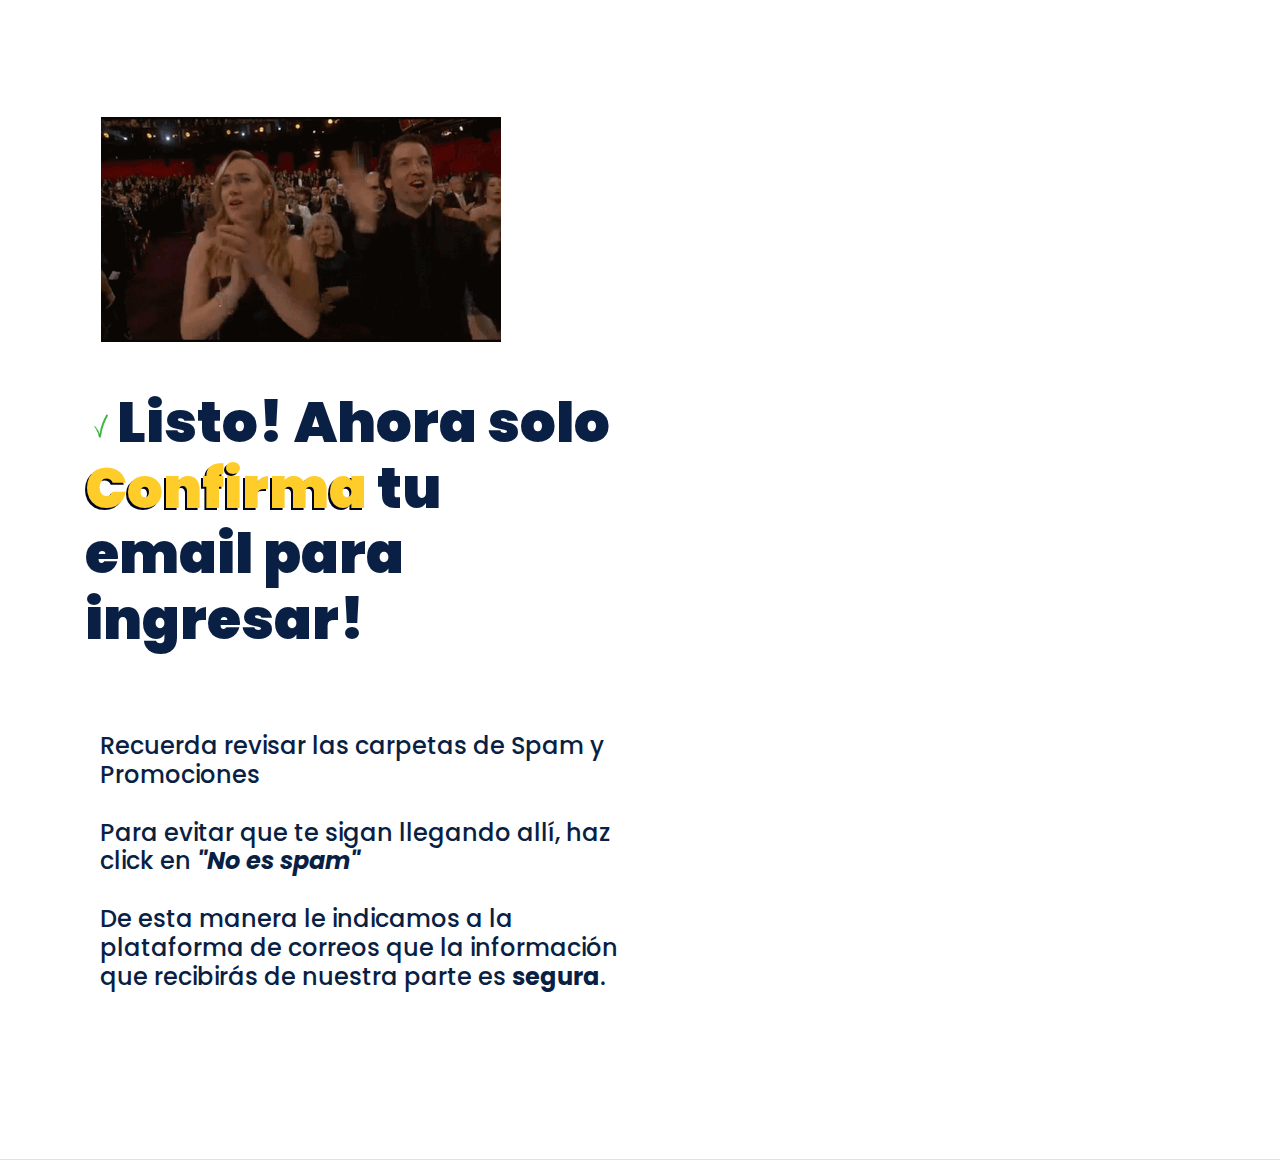
==== thanks.html @ 0fc6c499 "Add files via upload" ====
<!doctype html>
<html lang="en">

<head>
  <!-- Required meta tags -->
  <meta charset="utf-8">
  <meta name="viewport" content="width=device-width, initial-scale=1, shrink-to-fit=no">
  <meta http-equiv="X-UA-Compatible" content="IE=edge">  
    <title>Listo! Confirma tu email</title>
    <meta name="author" content="Misión Digital Agencia de Marketing y Negocios Digitales - Giovanny Moreno" />
    
    
    <link rel="icon" href="./assets/imgs/laptop.png" type="image/png" />

  <link rel="stylesheet" href="https://cdnjs.cloudflare.com/ajax/libs/animate.css/3.7.2/animate.min.css">
  <!-- font awesome 5 free -->
  <link rel="stylesheet" href="https://cdnjs.cloudflare.com/ajax/libs/font-awesome/5.13.0/css/all.min.css">
  <!-- Bootstrap CSS -->
  <link rel="stylesheet" href="https://stackpath.bootstrapcdn.com/bootstrap/4.4.1/css/bootstrap.min.css">

  <!-- Poppins font from Google -->
  <link href="https://fonts.googleapis.com/css2?family=Poppins:wght@300;400;600;700&display=swap" rel="stylesheet">

  <link rel="stylesheet" href="assets/app.css">


</head>

<body>

    
  <!--Hero ====================================== -->
  <body class="hero container-fluid border-bottom">
    
    
    <div class="hero__content container mx-auto">
      <img style="max-width: 400px; " class="align-items-center mb-5 ml-3" src="./assets/imgs/bravo.gif" alt="">
      <div class="row px-0 mx-0 align-items-center">
        <div class="col-lg-6 px-0">
          <h1 class="hero__title mb-3">
            <img style="width:2rem" src="./assets/imgs/check.gif" alt="">Listo! Ahora solo <span class="highlight">Confirma</span> tu email para ingresar!
          </h1>
          
          
          <span><h4 class="hero__content container mx-auto">
            
            Recuerda revisar las carpetas de Spam y Promociones<br><br>
            Para evitar que te sigan llegando allí, haz click en <b><i>"No es spam"</i></b><br><br>
            De esta manera le indicamos a la plataforma de correos que la información que recibirás
            de nuestra parte es <b>segura</b>.
          </h4></span>
            
        </div>
        
      </div>
    </div>
  

  <!-- =================================== -->

  <script src="assets/app.js"></script>

  <!-- jQuery first, then Popper.js, then Bootstrap JS -->
  <script src="https://code.jquery.com/jquery-3.4.1.slim.min.js"
    integrity="sha384-J6qa4849blE2+poT4WnyKhv5vZF5SrPo0iEjwBvKU7imGFAV0wwj1yYfoRSJoZ+n"
    crossorigin="anonymous"></script>
  <script src="https://cdn.jsdelivr.net/npm/popper.js@1.16.0/dist/umd/popper.min.js"
    integrity="sha384-Q6E9RHvbIyZFJoft+2mJbHaEWldlvI9IOYy5n3zV9zzTtmI3UksdQRVvoxMfooAo"
    crossorigin="anonymous"></script>
  <script src="https://stackpath.bootstrapcdn.com/bootstrap/4.4.1/js/bootstrap.min.js"
    integrity="sha384-wfSDF2E50Y2D1uUdj0O3uMBJnjuUD4Ih7YwaYd1iqfktj0Uod8GCExl3Og8ifwB6"
    crossorigin="anonymous"></script>
    <script src="//code.tidio.co/46aoebdii5nmxzwz2shruameupqepiqj.js" async></script>

</body>

</html>
---- assets/app.css ----
:root {
  --primary: #FFCD29;
  --secondary: #00041E;
  --primary-invert: #fff;
  --secondary-invert: #fff;

   /* DEFAULT COLOR OF ALERT TEXT */
   --alert-text-primary: #fff;
   
  /* DEFAULT COLOR OF TEXTS */
  --text-primary: #0a1f44;
  
  /* FOR BUTTONS & INPUTS */
  --elements-roundness: 10rem;

  --space-between-blocks: 5.3rem;
  /* for mobiles */
  --space-between-blocks-small-screens: 3rem;
}

body {
  font-family: 'Poppins', sans-serif;
  color: var(--alert-text-primary);
}

.space-between-blocks {
  padding-top: var(--space-between-blocks-small-screens);
  padding-bottom: var(--space-between-blocks-small-screens);
}

@media(min-width: 992px) {
  .space-between-blocks {
    padding-top: var(--space-between-blocks);
    padding-bottom: var(--space-between-blocks);
  }
}

/* ----------------- BUTTONS ------------------- */

button {
  color: inherit;
  padding: 0;
  background: none;
  border: none;
}

button:focus {
  outline: none;
  box-shadow: none;
}

.btn {
  font-size: .87rem;
  padding: .8rem 1.6rem;
  border-radius: var(--elements-roundness);
  transition: .2s all;
}

@media(min-width: 992px) {
  .btn {
    padding: .8rem 2rem;
  }
}

.btn,
.btn:hover,
.btn:focus {
  border: none;
  box-shadow: none;
  outline: none;
}

.btn:hover,
.btn:focus {
  transform: scale(1.05);
}

.btn-primary,
.btn-primary:hover,
.btn-primary:focus {
  background: var(--primary);
  color: var(--primary-invert);
}

.btn-secondary,
.btn-secondary:hover,
.btn-secondary:focus {
  background: var(--secondary);
  color: var(--secondary-invert);
  
}


.btn-sm {
  padding: .8rem;
}

/* ============================================== */

.offer-alert {
  position: fixed;
  top: 0;
  left: 0;
  right: 0;
  width: 100%;
  text-align: center;
  padding: 1rem 0;
  background-color: #0a1f44;
  font-size: .9rem;
  cursor: pointer;
  z-index: 1;
}

.offer-alert2 {

  top: 0;
  left: 0;
  right: 0;
  width: 100%;
  text-align: center;
  padding: 1rem 0;
  background-color: #0a1f44;
  font-size: .9rem;
  cursor: pointer;
  z-index: 1;
}

.offer-alert__container {
  display: flex;
  flex-direction: column;
  align-items: center;
  justify-content: center;
}

@media(min-width: 992px) {
  .offer-alert__container {
    display: block;
  }
}

.offer-alert__btn {
  color: var(--primary-invert);
  background-color: var(--primary);
  padding: .5rem .8rem;
  margin-top: .5rem;
  border-radius: 5px;
  transition: .2s all;
  
}

@media(min-width: 922px) {
  .offer-alert__btn {
    margin: 0 .5rem;
  }
}

.offer-alert__btn:hover,
.offer-alert__btn:focus {
  background-color: var(--primary);
  color: var(--primary-invert);
  text-decoration: none;
  transform: scale(1.1);
}

/* ============================================== */

.hero {
  --hero-nav-height: 100px;
  --block-background: white;
  --block-text-color: var(--text-primary);
  background: var(--block-background);
  color: var(--block-text-color);
  position: relative;
  display: flex;
  flex-direction: column;
  margin-top: 98px;
  
  
  
}

@media(min-width: 992px) {
  .hero {
    margin-top: 53px;
  }
}

.hero-nav {
  margin: 0 -1rem;
  width: 100%;
  height: var(--hero-nav-height);
  display: flex;
  align-items: center;
}

.hero-nav__item {
  text-align: center;
  font-size: 1.1rem;
}

@media(min-width: 992px) {
  .hero-nav__item {
    margin: 0 1rem;
  }
}

@media(min-width: 992px) {
  .nav--lg-side {
    flex-direction: row-reverse;
  }
}

.hero-nav__logo {
  height: 100px;
  margin-left: -30px;
}

.hero-nav__link {
  color: inherit;
  opacity: .9;
}

.hero-nav__link:hover,
.hero-nav__link:focus {
  color: var(--primary);
  text-decoration: none;
  opacity: 1;
}

.hero__row {
  height: 100%;
}

.hero_empty-column {
  height: 100%;
}

.hero__image-column {
  height: 100%;
  background-position: center;
  background-size: cover;
}

.hero__content {
  text-align: initial;
  padding-top: 2rem;
  padding-bottom: 3rem;
}

@media(min-width:992px) {
  .hero__content {
    padding-top: 4rem;
    padding-bottom: 5rem;
  }
}

.hero__title {
  font-size: 1.8rem;
  font-weight: 900;
}

.hero__paragraph {
  font-size: .9rem;
  font-weight: 400;
  line-height: 1.7;
  opacity: .9;
}

@media (min-width: 576px) {
  .hero__title {
    font-size: 2.5rem;
    line-height: 1.17;
  }
  
  .hero__paragraph {
    width: 80%;
  }
}

@media (min-width: 768px) {
  .hero__title {
    font-size: 3rem;
  }
}

@media(min-width: 992px) {
  .hero__title {
    width: 95%;
    font-size: 3rem;
    line-height: 1.17;
  }

  .hero__paragraph {
    font-size: 1rem;
    width: 70%;
  }
}

@media(min-width: 1200px) {
  .hero__title {
    font-size: 3.5rem;
    line-height: 1.17;
  }
}

.cta-p {
  text-align: center;
  font-size: .75rem;
  opacity: .9;
}

@media(min-width: 992px) {
  .cta-p {
    text-align: initial;
  }
}

.hero__btns-container {
  display: inline-flex;
  flex-direction: column;
  align-items: center;
  width: auto;
  margin: auto;
}

.hero__btn {
  display: inline-block;
  width: 100%;
}

@media(min-width: 992px) {
  .hero__btns-container {
    width: auto;
    flex-direction: row;
   
  }

  .hero__btn {
    width: auto;
  }
}

.highlight {
  color: var(--primary);
  text-shadow: -2PX 2PX 0 #00041E;}

/* ----------------------------- */

.ft-menu {
  position: fixed;
  left: 0;
  right: 0;
  top: 0;
  bottom: 0;
  z-index: 2000;
  -webkit-animation-name: fadeOut;
  animation-name: fadeOut;
  -webkit-animation-duration: .5s;
  animation-duration: .5s;
  -webkit-animation-fill-mode: both;
  animation-fill-mode: both;
}

@media (print),
(prefers-reduced-motion: reduce) {
  .ft-menu {
    -webkit-animation-duration: 1ms !important;
    animation-duration: 1ms !important;
    -webkit-transition-duration: 1ms !important;
    transition-duration: 1ms !important;
    -webkit-animation-iteration-count: 1 !important;
    animation-iteration-count: 1 !important;
  }
}

.ft-menu .hero-nav__item {
  width: 100%;
  margin-top: .75rem;
  margin-bottom: .75rem;
}

@media(min-width: 992px) {
  .ft-menu .hero-nav__item {
    width: auto;
    margin-top: 0;
    margin-bottom: 0;
  }
}

.ft-menu--js-show {
  -webkit-animation-name: fadeIn;
  animation-name: fadeIn;
  -webkit-animation-duration: .5s;
  animation-duration: .5s;
}

.ft-menu::before {
  content: '';
  display: block;
  position: absolute;
  left: 0;
  right: 0;
  bottom: 0;
  top: 0;
  background: var(--primary);
  opacity: .9;
  z-index: -1;
}

@media(min-width: 992px) {
  .ft-menu {
    -webkit-animation-name: none;
    animation-name: none;
    position: static;
    z-index: auto;
  }

  .ft-menu::before {
    content: none;
  }
}

.ft-menu__slider {
  width: 80%;
  height: 100%;
  background: var(--block-background);
  overflow: hidden;
  transform: translateX(-100%);
  transition: .5s transform;
}

@media(min-width: 992px) {
  .ft-menu__slider {
    width: auto;
    height: auto;
    background: none;
    transform: none;
    display: flex;
    align-items: center;
  }
}

.ft-menu--js-show .ft-menu__slider {
  transform: translateX(0%);
}

.ft-menu__close-btn {
  color: var(--primary-invert);
  position: absolute;
  right: 0;
  top: 0;
  font-size: 2rem;
  margin: 1rem;
  transform: translateX(100%);
  transition: .5s transform;
}

@media(min-width: 992px) {
  .ft-menu__close-btn {
    display: none;
  }
}

.ft-menu--js-show .ft-menu__close-btn {
  transform: translateX(0%);
}

.ft-menu__close-btn:hover,
.ft-menu__close-btn:focus {
  color: var(--primary-invert);
}

.pattern {
  position: absolute;
  height: 47%;
  width: 17%;
  opacity: .5;
}

.pattern--primary {
  color: var(--primary);
}

.pattern--left-bottom {
  bottom: 0;
  left: 0;
}

.pattern--right {
  top: 0;
  right: 0;
  bottom: 0;
  margin: auto;
}

/* ------------------------------- */

/* Fade in */

@-webkit-keyframes fadeIn {
  from {
    visibility: hidden;
    opacity: 0;
  }

  to {
    visibility: visible;
    opacity: 1;
  }
}

@keyframes fadeIn {
  from {
    visibility: hidden;
    opacity: 0;
  }

  to {
    visibility: visible;
    opacity: 1;
  }
}

/* Fade out */

@-webkit-keyframes fadeOut {
  from {
    visibility: visible;
    opacity: 1;
  }

  to {
    visibility: hidden;
    opacity: 0;
  }
}

@keyframes fadeOut {
  from {
    visibility: visible;
    opacity: 1;
  }

  to {
    visibility: hidden;
    opacity: 0;
  }
}

.hero__img-container {
  border-radius: .5rem;
  overflow: hidden;
  padding: 0 30px;
  
}

#mailer-form{
  transition: 0.2s all;
}

/* ===================================== */

.block-5 {
  --block-background: #f8f8f8;
  --block-text-color: var(--text-primary);
  background: var(--block-background);
  color: var(--block-text-color);
}

.block__header {
  margin-bottom: 4rem;
}

.block__pre-title {
  color: var(--primary);
  font-size: 1rem;
  font-weight: 600;
}

.block__title {
  font-size: 2rem;
  font-weight: 900;
  line-height: 1.4;
}

@media(min-width: 992px) {
  .block__title {
    font-size: 2.5rem;
  }
}

.block__paragraph {
  font-size: 1.1rem;
  line-height: 1.5;
  opacity: .9;
}

.card-2 {
  margin-bottom: 2.1rem;
}

.card-2:last-child {
  margin-bottom: 0;
}

.card-2__symbol {
  display: flex;
  align-items: center;
  justify-content: center;
  font-size: 1.5rem;
  height: 3.25rem;
  width: 3.25rem;
  border: 1px solid var(--primary);
  border-radius: var(--elements-roundness);
  background: white;
  color: var(--primary);
}

@media(min-width: 992px) {
  .card-2__symbol {
    height: 3.8rem;
    width: 3.8rem;
  }
}

.card-2__title {
  font-size: 1.3rem;
  font-weight: 600;
  line-height: 1.46;
}

.card-2__paragraph {
  font-size: .9rem;
  line-height: 1.5;
  opacity: .8;
  margin: 0;
}

/* ========================================================= */

.block-11 {
  --block-background: white;
  --block-text-color: var(--text-primary);
  background: var(--block-background);
  color: var(--block-text-color);
}

.block__header {
  margin-bottom: 4rem;
}

.block__pre-title {
  color: var(--primary);
  font-size: 1rem;
  font-weight: 600;
}

.block__title {
  font-size: 2rem;
  font-weight: 900;
  line-height: 1.4;
}

@media(min-width: 992px) {
  .block__title {
    font-size: 2.5rem;
  }
}

.block__paragraph {
  font-size: 1.1rem;
  line-height: 1.5;
  opacity: .9;
}

.card-1 {
  height: 100%;
  padding: 2rem 1rem;
  border-radius: 5px;
  border: 1px solid rgba(0,0,0,0.1);
  transition: .1s all;
}

.card-1:hover,
.card-1:focus {
  color: white;
  background: var(--primary);
  border-color: var(--primary);
}

.card-1__symbol {
  display: flex;
  align-items: center;
  justify-content: center;
  font-size: 1.5rem;
  height: 3.25rem;
  width: 3.25rem;
  border: 1px solid var(--primary);
  border-radius: var(--elements-roundness);
  background: white;
  color: var(--primary);
}

@media(min-width: 992px) {
  .card-1__symbol {
    height: 4.25rem;
    width: 4.25rem;
  }
}

.card-1__title {
  font-size: 1.3rem;
  font-weight: 600;
  line-height: 1.5;
}

.card-1__paragraph {
  font-size: .9rem;
  line-height: 1.5;
  opacity: .8;
}

/* UTILITIES */
.mb-2-1rem {
  margin-bottom: 2.1rem;
}

/* ======================================= */

.block-20 {
  --block-background: #f8f8f8;
  --block-text-color: var(--text-primary);
  background: var(--block-background);
  color: var(--block-text-color);
}

.block__header {
  margin-bottom: 4rem;
}

.block__pre-title {
  color: var(--primary);
  font-size: 1rem;
  font-weight: 600;
}

.block__title {
  font-size: 2rem;
  font-weight: 900;
  line-height: 1.4;
}

@media(min-width: 992px) {
  .block__title {
    font-size: 2.5rem;
  }
}

.block__paragraph {
  font-size: 1.1rem;
  line-height: 1.5;
  opacity: .9;
}

.testimonial-card-1 {
  padding: 1.5rem;
  padding-top: 10rem;
  margin-top: 58px;
  margin-bottom: 25px;
  background: white;
  border: 1px solid #dee2e6;
  border-radius: 5px;
  position: relative;
  z-index: 0;
  
}

.testimonial-card-1__paragraph {
  font-size: .87rem;
  opacity: .9;
  line-height: 1.7;
}

.testimonial-card-1__quote-symbol {
  display: flex;
  align-items: center;
  justify-content: center;
  width: 50px;
  height: 50px;
  background: var(--primary);
  color: var(--primary-invert);
  font-size: 1.3rem;
  border: 2px solid white;
  border-radius: 10rem;
  position: absolute;
  bottom: -25px;
  left: 0;
  right: 0;
  margin: auto;
}

.block-20__person {
  text-align: center;
  position: absolute;
  top: -58px;
  left: 0;
  right: 0;
  margin: auto;
}

.block-20__person-avatar {
  padding: 6px;
  width: 116px;
  height: 116px;
  background: white;
  border-radius: 10rem;
  border: solid 2px #eff0f9;
}

.block-20__person-rating {
  font-size: .75rem;
  color: #ffe200;
}

.block-20__person-name {
  font-size: .87rem;
  font-weight: 600;
}

.block-20__person-info {
  font-size: .8rem;
  font-weight: 600;
  opacity: .6;
}

/* ========================================= */

.block-17 {
  --block-background: white;
  --block-text-color: var(--text-primary);
  background: var(--block-background);
  color: var(--block-text-color);
  padding-top: 5.8rem;
  padding-bottom: 5.8rem;
}

.block-17__header {
  padding-bottom: 3.6rem;
}

.block__title {
  font-size: 2rem;
  font-weight: 900;
  line-height: 1.4;
}

@media(min-width: 992px) {
  .block__title {
    font-size: 2.5rem;
  }
}

.block__paragraph {
  font-size: 1.1rem;
  line-height: 1.5;
  opacity: .9;
}

@media(min-width: 768px) {
  .block-17__paragraph {
    width: 80%;
  }
}

@media(min-width: 992px) {
  .block-17__paragraph {
    width: 50%;
  }
}

.plan-switch {
  font-size: 1.2rem;
  margin-top: 3.6rem;
}

.plan-switch__type {
  font-size: .87rem;
  font-weight: 600;
  opacity: .9;
}

.plan-switch__type--selected {
  color: var(--primary);
  opacity: 1;
}

.testimonial-card-3 {
  background: var(--primary);
  color: var(--primary-invert);
  padding: 3.1rem 2.1rem;
  position: relative;
  z-index: 1;
}

.testimonial-card-3__paragraph {
  font-size: .87rem;
  opacity: .9;
  line-height: 1.7;
}

.testimonial-card-3__quote-symbol {
  display: flex;
  align-items: center;
  justify-content: center;
  width: 50px;
  height: 50px;
  background: var(--primary);
  color: var(--primary-invert);
  font-size: 1.3rem;
  border: 2px solid white;
  border-radius: 10rem;
  position: absolute;
  bottom: -25px;
  left: 0;
  right: 0;
  margin: auto;
}

.person__avatar {
  padding: 3px;
  width: 68px;
  height: 68px;
  background: white;
  border-radius: 10rem;
}

.person__rating {
  font-size: .75rem;
  color: #ffe200;
}

.person__name {
  font-size: .87rem;
  font-weight: 600;
}

.person__info {
  font-size: .8rem;
  font-weight: 600;
  opacity: .8;
}

.plan-card {
  padding: 3.5rem 2rem;
  border: 2px solid var(--primary);
  background: white;
  display: flex;
  flex-direction: column;
  height: 100%;
}

.discount {
  transform: scale(1.2);
}

.discount__old-price {
  font-size: 1.9rem;
  text-decoration: line-through;
  opacity: .7;
}

.discount__percentage {
  font-size: .87rem;
  color: var(--primary-invert);
  background: var(--primary);
  padding: .3rem .9rem;
  border-radius: 10rem;
}

.plan-card--recommended {
  background: var(--primary);
  color: var(--primary-invert);
  padding-top: 5rem;
  position: relative;
  z-index: 1;
}

.plan-card--recommended .btn-primary {
  background: var(--primary-invert);
  color: var(--primary);
}

.plan-card--recommended .plan-features__icon {
  background-color: rgba(255, 255, 255, 0.3) !important;
  color:white !important;
}

@media(min-width: 992px) {
  .plan-card--recommended {
    height: calc(100% + 50px);
    width: calc(100% + 25px);
    margin-left: -12.5px;
    margin-top: -25px;
    padding-bottom: calc(3.5rem + 25px);
  }
}

.plan-card__tag {
  font-size: .75rem;
  padding: .6rem .8rem;
  border-bottom-left-radius: .8rem;
  border-bottom-right-radius: .8rem;
  position: absolute;
  top: -1px;
  left: 0;
  right: 0;
  width: 40%;
  margin: auto;
  background: var(--primary);
  color: var(--primary-invert);
}

.plan-card__name {
  font-size: 1.5rem;
  font-weight: 600;
}

.plan-card__price {
  font-size: 4.3rem;
  font-weight: 600;
}

.plan-card__duration {
  font-size: .87rem;
  font-weight: 600;
  text-transform: uppercase;
}

.plan-features {
  text-align: initial;
  margin: auto;
}

@media(min-width: 1200px) {
  .plan-features {
    width: 60%;
  }
}

.plan-features__li {
  font-size: 1rem;
  margin-bottom: 1.3rem;
  display: flex;
}

.plan-features__li-icon {
  color: #33c58d;
  transform: scale(1.5);
}

/* ********************************* */

.switch {
  font-size: 1em;
  position: relative;
  --switch-background--default: var(--primary);
  --switch-btn-background: white;
  --switch-background--checked: var(--primary);
  --switch-background--disabled: #ccc;
}
.switch input {
  position: absolute;
  height: 1px;
  width: 1px;
  background: none;
  border: 0;
  clip: rect(0 0 0 0);
  clip-path: inset(50%);
  overflow: hidden;
  padding: 0;
}
.switch input + label {
  position: relative;
  min-width: calc(calc(2.375em * .8) * 2);
  border-radius: calc(2.375em * .8);
  height: calc(2.375em * .8);
  line-height: calc(2.375em * .8);
  display: inline-block;
  cursor: pointer;
  outline: none;
  user-select: none;
  vertical-align: middle;
  text-indent: calc(calc(calc(2.375em * .8) * 2) + .5em);
}
.switch input + label::before,
.switch input + label::after {
  content: '';
  position: absolute;
  top: 0;
  left: 0;
  width: calc(calc(2.375em * .8) * 2);
  bottom: 0;
  display: block;
}
.switch input + label::before {
  right: 0;
  background-color: var(--switch-background--default);
  border-radius: calc(2.375em * .8);
  transition: 0.2s all;
}
.switch input + label::after {
  top: .25em;
  left: .25em;
  width: calc(calc(2.375em * .8) - calc(.25em * 2));
  height: calc(calc(2.375em * .8) - calc(.25em * 2));
  border-radius: 50%;
  background-color: var(--switch-btn-background);
  box-shadow: 0 3px 6px 0 rgba(0, 0, 0, 0.45);
  transition: 0.2s all;
}
.switch input:checked + label::before {
  background-color: var(--switch-background--checked);
}
.switch input:checked + label::after {
  margin-left: calc(2.375em * .8);
}
.switch input:focus + label::before {
  outline: none;
  box-shadow: 0 0 0 0.2em rgba(0,0,0,0.1);
}
.switch input:disabled + label {
  color: #868e96;
  cursor: not-allowed;
}
.switch input:disabled + label::before {
  background-color: var(--switch-background--disabled);
}
.switch + .switch {
  margin-left: 1em;
}

/* ======================================= */

.block-39 {
  --block-background: white;
  --block-text-color: var(--text-primary);
  background: var(--block-background);
  color: var(--block-text-color);
}

.block__header {
  margin-bottom: 4rem;
}

.block__title {
  font-size: 2rem;
  font-weight: 900;
  line-height: 1.4;
}

@media(min-width: 992px) {
  .block__title {
    font-size: 2.5rem;
  }
}

.content-block {
  text-align: initial;
  margin-top: 1rem;
  margin-bottom: 1rem;
}

.content-block__title {
  font-size: 1.2rem;
  font-weight: 600;
  margin-bottom: 1rem;
  line-height: 1.5;
}

@media(min-width: 992px) {
  .content-block__title {
    font-size: 1.5rem;
  }
}

.content-block__paragraph {
  font-size: 1rem;
  opacity: .9;
  line-height: 1.7;
}

/* ========================================= */

.block-28 {
  --block-background: white;
  --block-text-color: var(--text-primary);
  background-color: var(--block-background);
  color: var(--block-text-color);
  background-image: linear-gradient(to bottom, #f8f8f8 50%, transparent 0);
}

@media(min-width: 992px) {
  .block-28 {
    background-image: linear-gradient(to right, #f8f8f8 50%, transparent 0);
  }
}

.block-28__content-side,
.block-28__form-side {
  padding-top: 5rem;
  padding-bottom: 5rem;
}

.contact-info,
.contact-form {
  width: 90%;
  margin: auto;
}

.contact-info {
  font-size: .9rem;
}

.contact-form__title,
.contact-info__title {
  font-size: 2rem;
  font-weight: 600;
}

.contact-info__paragraph {
  line-height: 1.7;
  opacity: .9;
}

.contact-info__title-2 {
  font-weight: 600;
}

.contact-info__title-2
.contact-info__item {
  opacity: .9;
}

.contact-form__paragraph {
  font-size: 1rem;
  opacity: .9;
  line-height: 1.7;
  width: 90%;
}

.contact-form__input {
  color: var(--text-primary);
  font-size: .87rem;
  padding: .87rem 1.4rem;
  border-radius: 5px;
  border: 1px solid rgba(0,0,0,0.1);
  background: rgba(0,0,0,0.01);
  width: 100%;
  margin-bottom: .87rem;
}

textarea.contact-form__input {
  height: 130px;
  resize: none;
}

.contact-form__input:focus {
  border: 1px solid var(--primary);
  outline: none;
  box-shadow: none;
}

.btn--loading {
  opacity: 1;
  cursor: progress;
  position: relative;
  overflow: hidden;
  z-index: 1;
}

.btn--loading::before,
.btn--loading::after {
  content: '';
  position: absolute;
  left: 0;
  top: 0;
  right: 0;
  bottom: 0;
}

.btn--loading::before {
  background: var(--primary);
  width: 100%;
  height: 100%;
  z-index: 1;
}

/* Safari */
@-webkit-keyframes spin {
  0% { -webkit-transform: rotate(0deg); }
  100% { -webkit-transform: rotate(360deg); }
}

@keyframes spin {
  0% { transform: rotate(0deg); }
  100% { transform: rotate(360deg); }
}

.btn--loading::after {
  margin: auto;
  border: 2px solid transparent;
  border-radius: 50%;
  border-top: 2px solid var(--primary-invert);
  width: 1.5rem;
  height: 1.5rem;
  -webkit-animation: spin .5s linear infinite; /* Safari */
  animation: spin .5s linear infinite;
  z-index: 2;
}

/* UTILITY CLASSES */

.h-100 {
  height: 100% !important;
}

/* ============================================== */

.block-32 {
  --block-background: white;
  --block-text-color: var(--text-primary);
  background: var(--block-background);
  color: var(--block-text-color);
}

.block__header {
  margin-bottom: 4rem;
}

.block__pre-title {
  color: var(--primary);
  font-size: 1rem;
  font-weight: 600;
}

.block__title {
  font-size: 2rem;
  font-weight: 900;
  line-height: 1.4;
}

@media(min-width: 992px) {
  .block__title {
    font-size: 2.5rem;
  }
}

.block__paragraph {
  font-size: 1.1rem;
  line-height: 1.5;
  opacity: .9;
}

/* ====================================== */

.block-44 {
  --block-background: #0a1f44;
  --block-text-color: white;
  --text-primary: var(--block-text-color);
  background: var(--block-background);
  color: var(--block-text-color);
  font-size: .87rem;
  text-align: center;
}

@media(min-width: 992px) {
  .block-44 {
    text-align: initial;
  }
}

.block-44__logo-container {
  width: 100%;
  margin-bottom: 2.5rem;
}

@media(min-width: 992px) {
  .block-44__logo-container {
    width: auto;
    flex-grow: 1;
    margin-bottom: 0;
  }
}

.block-44__logo {
  height: 36px;
  filter: brightness(1000);
}

.block-44__list {
  display: flex;
  flex-wrap: wrap;
}

.block-44__li-1 {
  margin: 0 1.2rem;
  margin-bottom: .6rem;
}

@media(min-width: 992px) {
  .block-44__li-1 {
    margin: 0 1.8rem;
  }

  .block-44__li-1:last-child {
    margin: 0;
  }
}

.block-44__link {
  color: var(--text-primary);
  opacity: .8;
}

.block-44__link:hover,
.block-44__link:focus {
  color: var(--primary);
}

.block-44__divider {
  margin: 2.4rem 0;
  border-color: rgba(255, 255, 255, 0.1);
}

.block-44__extra-links {
  justify-content: center;
}

@media(min-width: 768px) {
  .block-44__extra-links {
    justify-content: flex-start;
  }
}

.block-44__copyrights {
  color: var(--text-primary);
  font-size: .87rem;
  line-height: 1.7;
  opacity: .8;
}
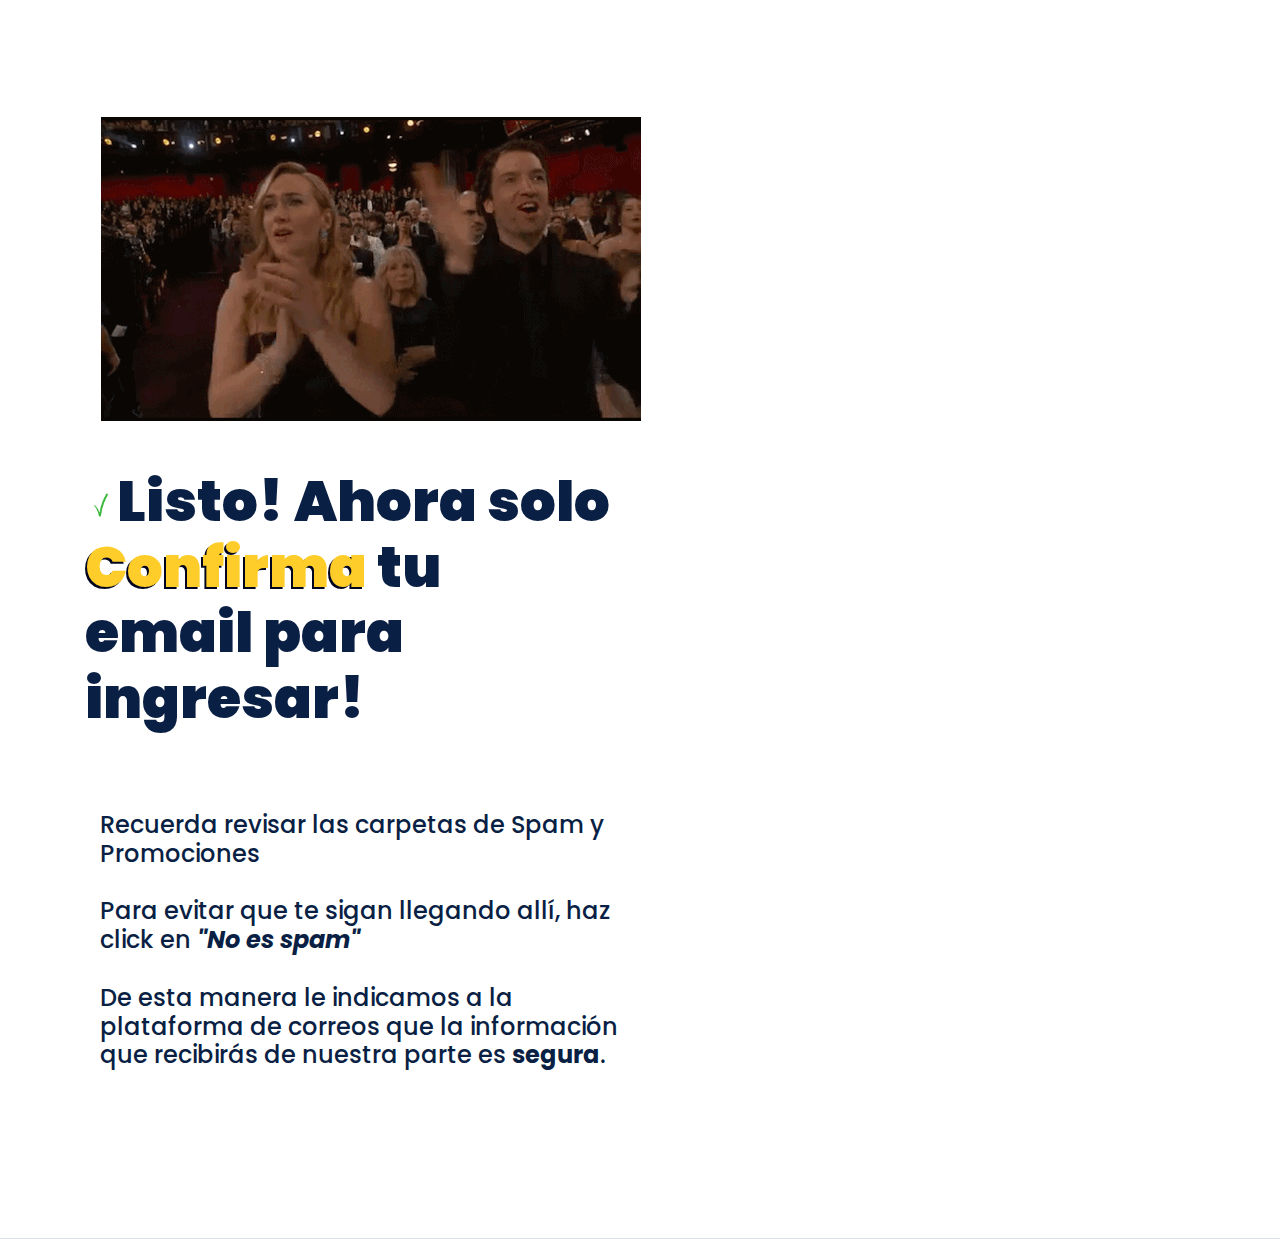
==== commit c6770156: "Update thanks.html" ====
--- a/thanks.html
+++ b/thanks.html
@@ -34,7 +34,7 @@
     
     
     <div class="hero__content container mx-auto">
-      <img style="max-width: 400px; " class="align-items-center mb-5 ml-3" src="./assets/imgs/bravo.gif" alt="">
+      <img style="max-width: 90%; " class="align-items-center mb-5 ml-3" src="./assets/imgs/bravo.gif" alt="">
       <div class="row px-0 mx-0 align-items-center">
         <div class="col-lg-6 px-0">
           <h1 class="hero__title mb-3">
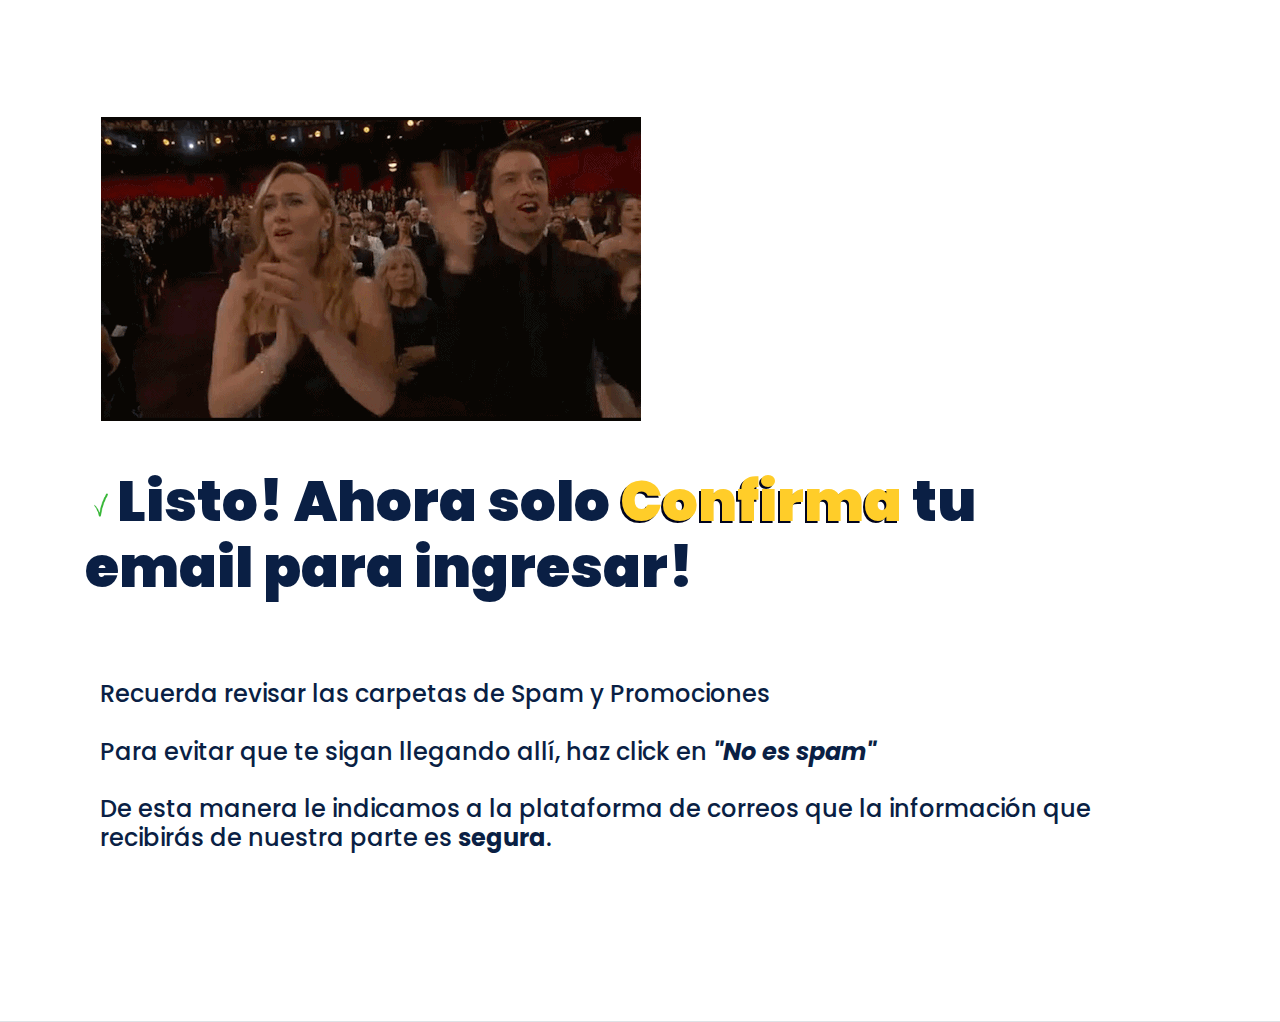
==== commit 2c583f1e: "Update thanks.html" ====
--- a/thanks.html
+++ b/thanks.html
@@ -36,7 +36,7 @@
     <div class="hero__content container mx-auto">
       <img style="max-width: 90%; " class="align-items-center mb-5 ml-3" src="./assets/imgs/bravo.gif" alt="">
       <div class="row px-0 mx-0 align-items-center">
-        <div class="col-lg-6 px-0">
+        <div class=" px-0">
           <h1 class="hero__title mb-3">
             <img style="width:2rem" src="./assets/imgs/check.gif" alt="">Listo! Ahora solo <span class="highlight">Confirma</span> tu email para ingresar!
           </h1>
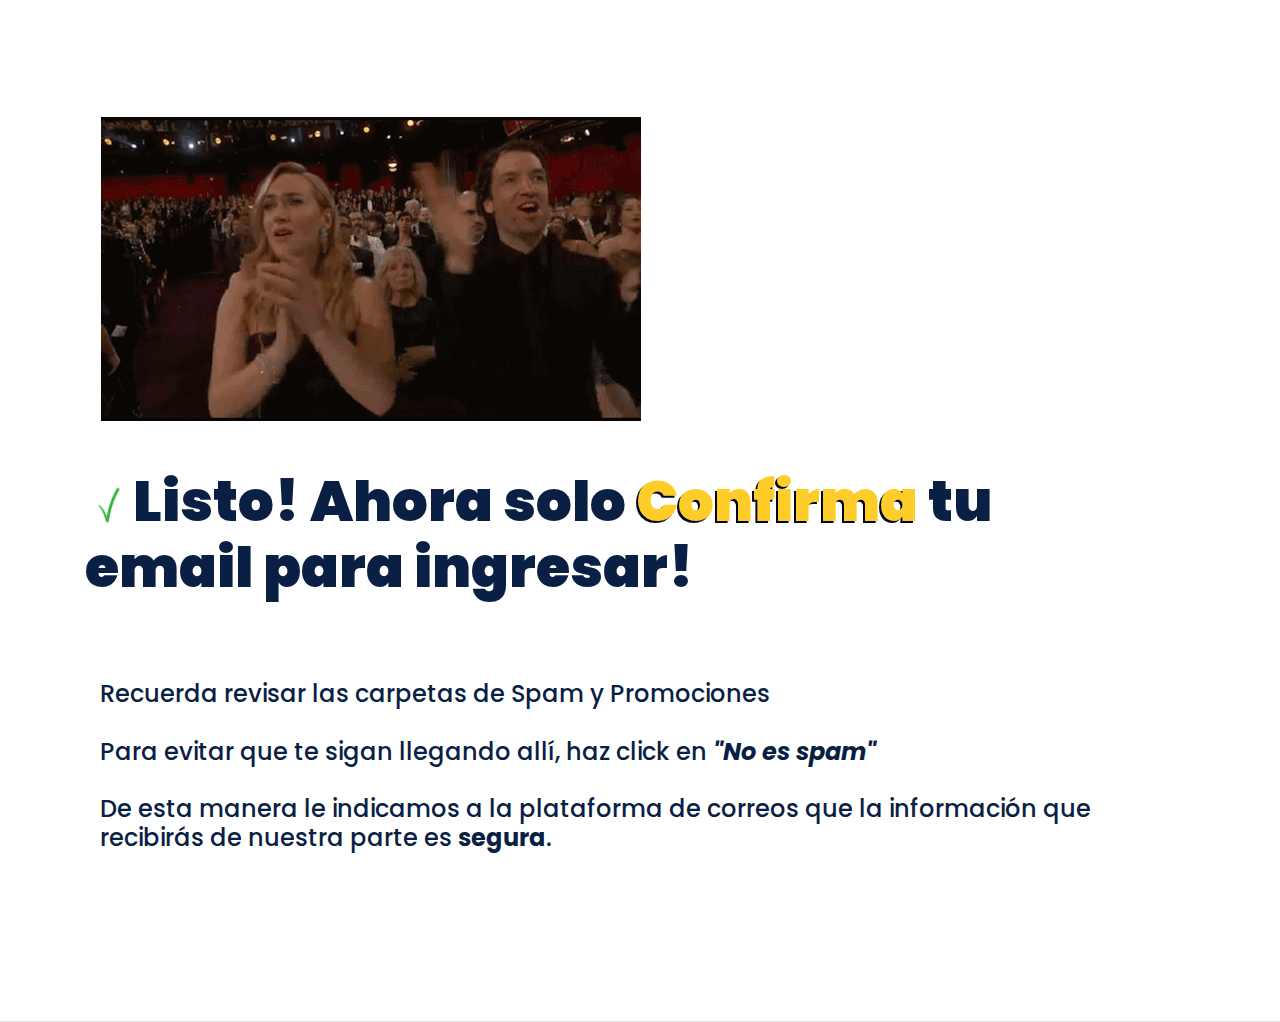
==== commit 2bb91fd5: "Update thanks.html" ====
--- a/thanks.html
+++ b/thanks.html
@@ -38,7 +38,7 @@
       <div class="row px-0 mx-0 align-items-center">
         <div class=" px-0">
           <h1 class="hero__title mb-3">
-            <img style="width:2rem" src="./assets/imgs/check.gif" alt="">Listo! Ahora solo <span class="highlight">Confirma</span> tu email para ingresar!
+            <img style="width:3rem" src="./assets/imgs/check.gif" alt="">Listo! Ahora solo <span class="highlight">Confirma</span> tu email para ingresar!
           </h1>
           
           
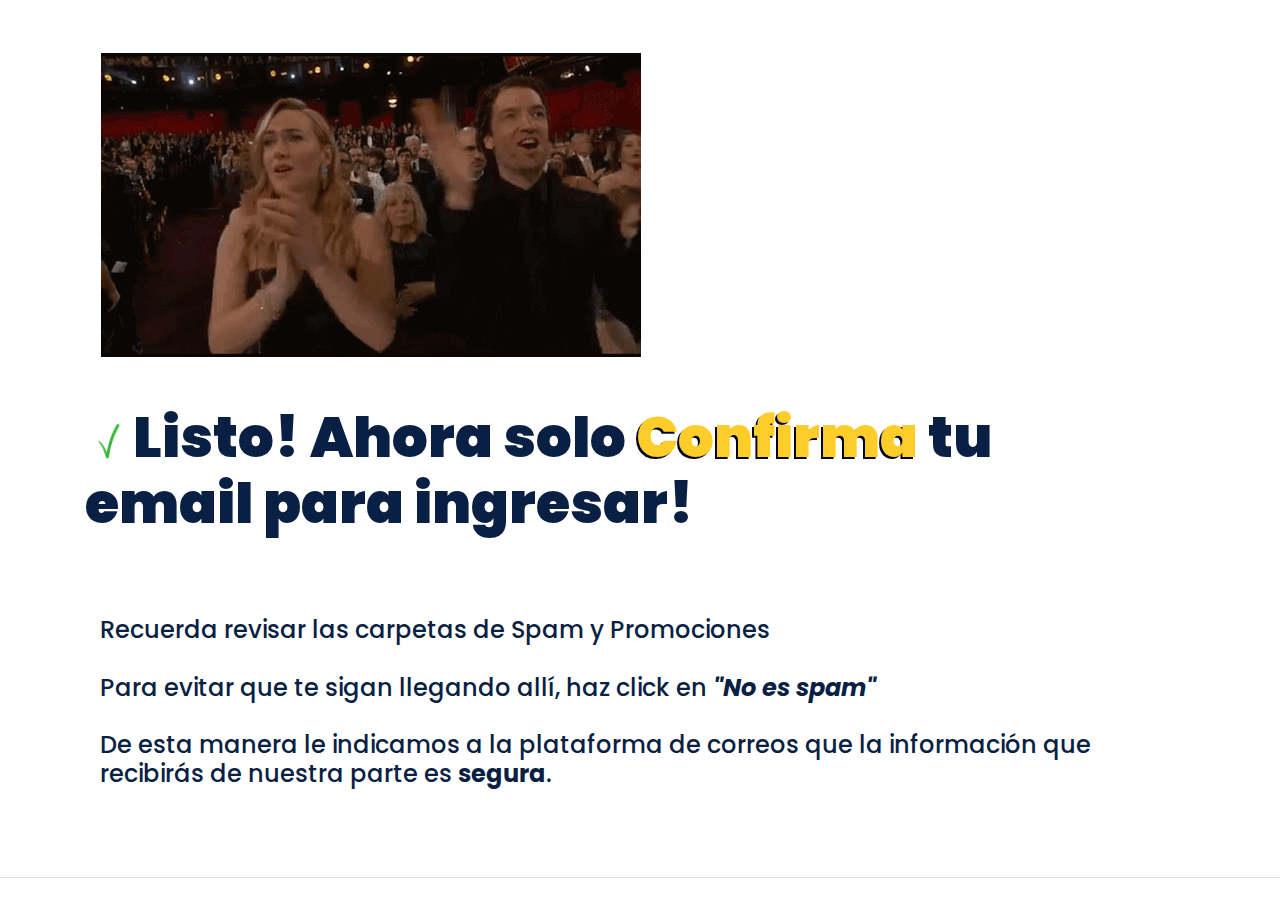
==== commit 54100820: "Update thanks.html" ====
--- a/thanks.html
+++ b/thanks.html
@@ -33,7 +33,7 @@
   <body class="hero container-fluid border-bottom">
     
     
-    <div class="hero__content container mx-auto">
+    <div class=" container mx-auto">
       <img style="max-width: 90%; " class="align-items-center mb-5 ml-3" src="./assets/imgs/bravo.gif" alt="">
       <div class="row px-0 mx-0 align-items-center">
         <div class=" px-0">
